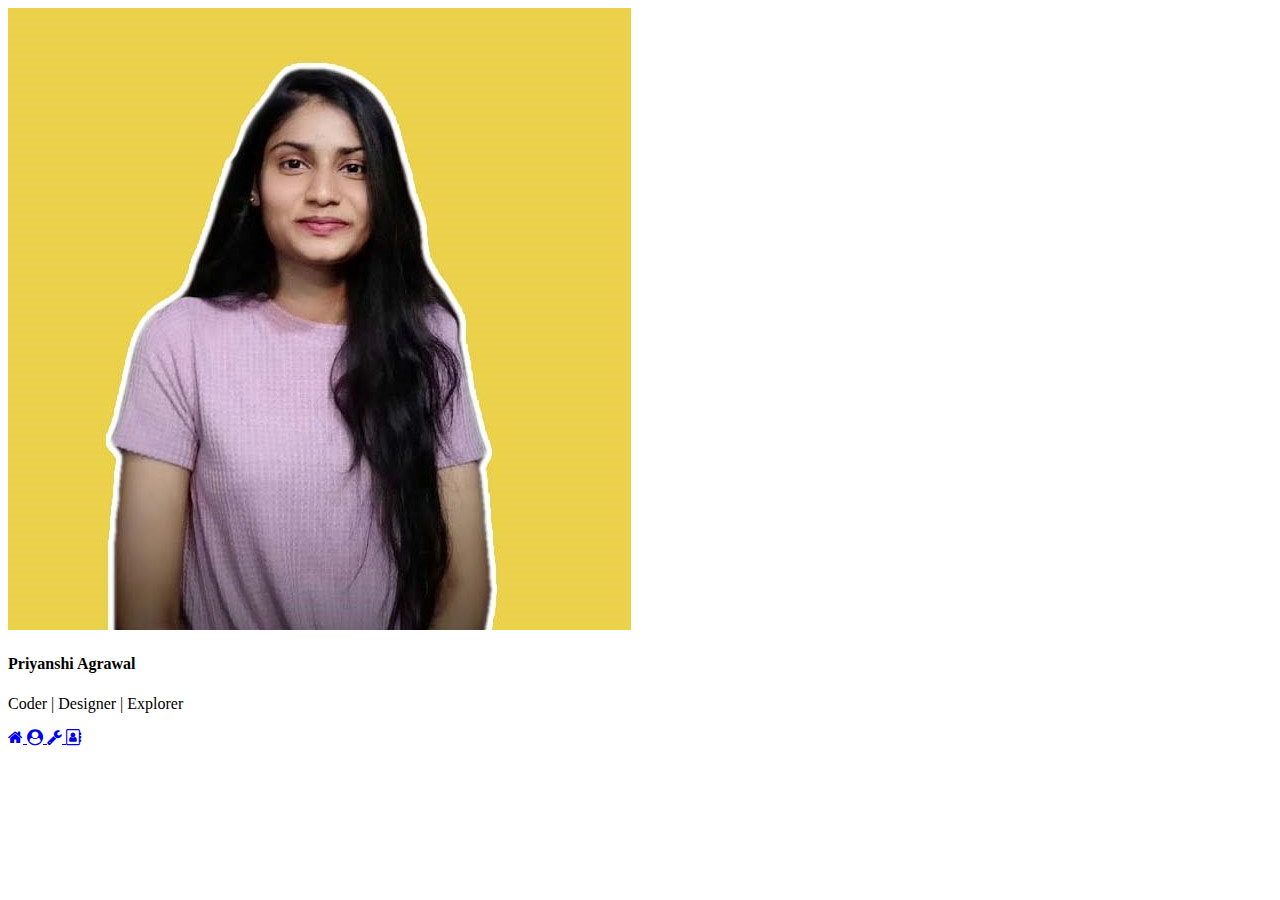
==== portfolio/index.html @ 3062094a "Add files via upload" ====
<!DOCTYPE html>
<html lang="en">
<head>
    <meta charset="UTF-8">
    <meta http-equiv="X-UA-Compatible" content="IE=edge">
    <meta name="viewport" content="width=device-width, initial-scale=1.0">
    <!-- title of page -->
    <title>Priyanshi Agrawal | Home</title>
    <link rel="shortcut icon" href="images/profilepic.jpg" type="image/png" />
    <!-- stylesheet link -->
    <link rel="stylesheet" href="styles/styles.css">
    <!-- Fontawsome link -->
    <link rel="stylesheet" href="https://cdnjs.cloudflare.com/ajax/libs/font-awesome/4.7.0/css/font-awesome.min.css">
</head>
<body>
    <section class="home">
        <div class="container">
            <img src="images/profilepic.jpg" alt="">
            <h4>Priyanshi Agrawal</h4>
            <p>Coder | Designer | Explorer</p>
            <div class="icons">
               <a href="index.html">
                   <i class="fa fa-home" aria-hidden="true" title="Home"></i>
               </a>
               <a href="about.html">
                   <i class="fa fa-user-circle" aria-hidden="true" title="About Me"></i>
               </a>
               <a href="services.html">
                   <i class="fa fa-wrench" aria-hidden="true" title="Services"></i>
               </a>
               <a href="contact.html">
                   <i class="fa fa-address-book-o" aria-hidden="true" title="Contact Me"></i>
               </a>
            </div>
        </div>
    </section>
    <script src="script/script.js"></script>
</body>
</html>
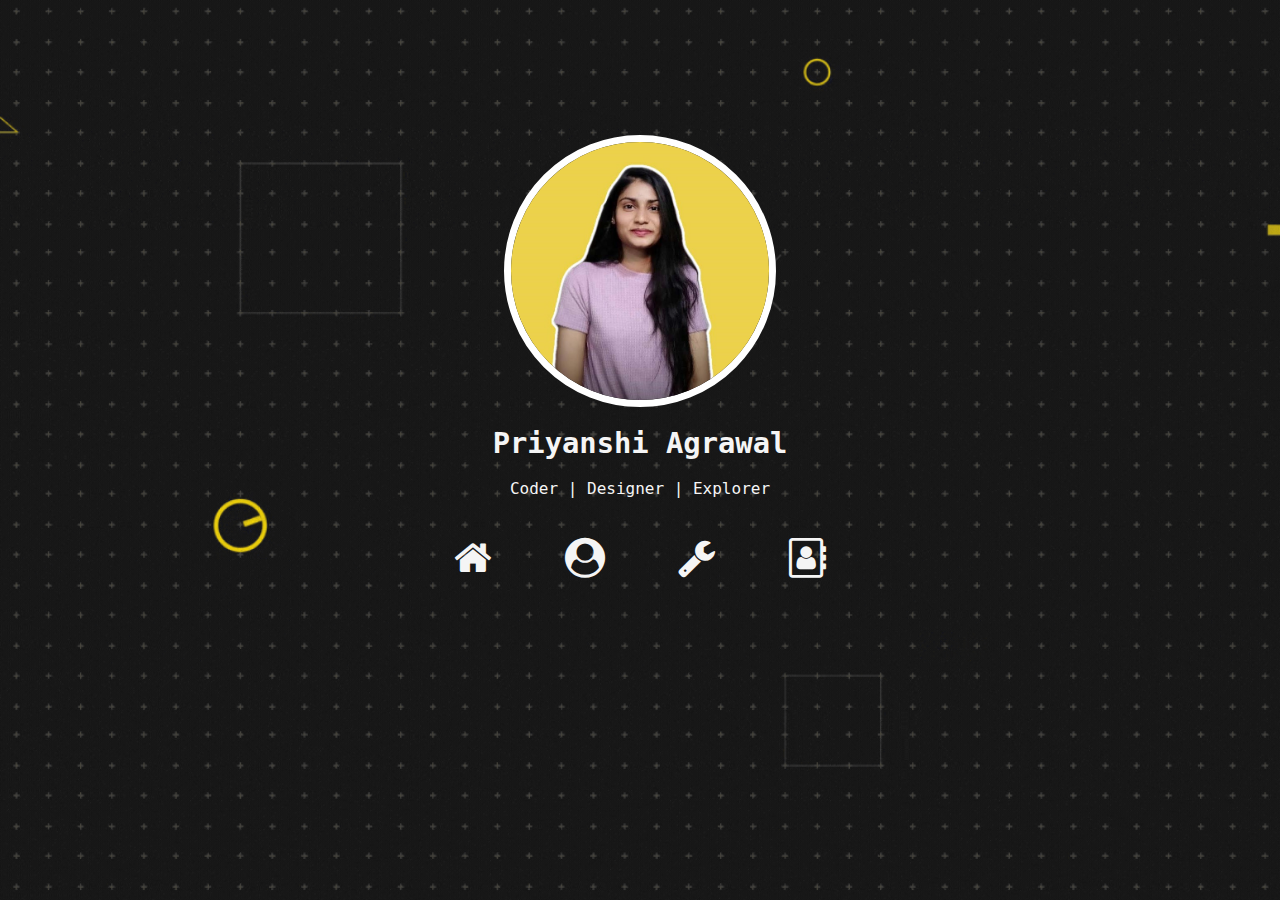
==== commit e70ac8b8: "Update index.html" ====
--- a/portfolio/index.html
+++ b/portfolio/index.html
@@ -34,6 +34,5 @@
             </div>
         </div>
     </section>
-    <script src="script/script.js"></script>
 </body>
-</html>+</html>
--- a/portfolio/styles/styles.css
+++ b/portfolio/styles/styles.css
@@ -0,0 +1,61 @@
+*{
+    margin: 0;
+    padding: 0;
+    box-sizing: border-box;
+    text-decoration: none;
+    transition: .5s ease;
+    color: whitesmoke;
+}
+body{
+    font-family: monospace;
+    font-size: 1rem;
+}
+.home{
+    height: 100vh;
+    width: 100%;
+    background-image: url(../images/bggif.gif);
+    background-size: cover;
+    background-position: center center;
+    background-attachment: fixed;
+    display: flex;
+    flex-direction: column;
+    justify-content: center;
+    align-items: center;
+}
+.container{
+    height: 70vh;
+    display: flex;
+    flex-direction: column;
+    align-items: center;
+}
+.container img{
+    width: 17rem;
+    border-radius:12rem;
+    border: 7px solid white;
+}
+.container h4{
+    margin: 1.2rem 0;
+    font-size: 1.8rem;
+}
+.icons i{
+    margin: 2.5rem 2rem;
+    font-size: 2.5rem;
+}
+.icons i:hover{
+    color: plum;
+}
+
+@media screen and (max-width: 550px) {
+    .container img{
+        width: 14rem;
+    }
+    .container h4{
+        font-size: 1.5rem;
+    }
+    .icons i{
+        margin: 2.5rem 1.3rem;
+        cursor: pointer;
+        font-size: 2rem;
+    }
+    
+}